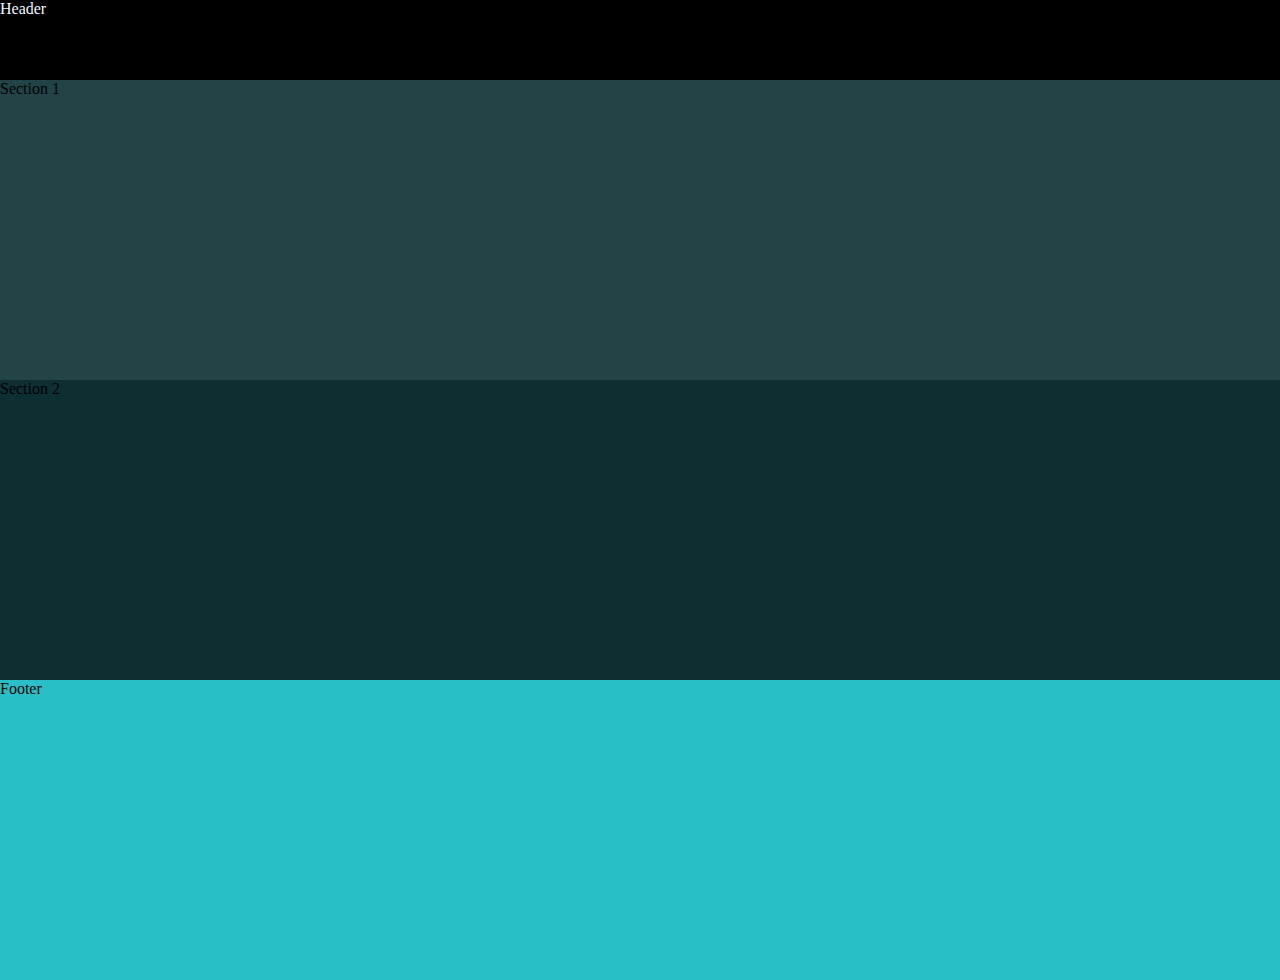
==== pages/index.html @ 6e2d2dd4 "Organização das pastas" ====
<!DOCTYPE html>
<html lang="pt-br">
  <head>
    <meta charset="UTF-8" />
    <meta name="viewport" content="width=device-width, initial-scale=1.0" />
    <link rel="icon" href="../image/slogan.png" type="../image/slogan">
    <title>Farmácia</title>
    <link rel="stylesheet" href="/style/styles.css" />
  </head>
  <body>

    <header class="header" >
      <p>Header</p>
    </header>

    <section class="section1">
     <p>Section 1 </p> 
    </section>

    <section class="section2">
      <p>Section 2 </p> 
     </section>

     <footer class="footer">
      <p>Footer</p>
     </footer>
   <script src="js/script.js"></script>
  </body>
</html>
---- style/styles.css ----
/*Paleta de cores
.color1 { #4fadb9 };
.color2 { #ace4ec };
.color3 { #12888c };
.color4 { #649aa4 };
.color5 { #b4c4c4 };
*/


* {
  margin: 0;
  padding: 0;
  box-sizing: border-box;
}

h1 {
  font-size: 2rem;
  margin-bottom: 1rem;
}

.header {
  background-color: black;
  color: aliceblue;
  height: 80px;
}

.section1{
  background-color: rgb(34, 68, 70);
  height: 300px;
}

.section2{
  background-color: rgb(13, 47, 49);
  height: 300px;

}

.footer{
  background-color: rgb(42, 191, 199);
  height: 300px;
}
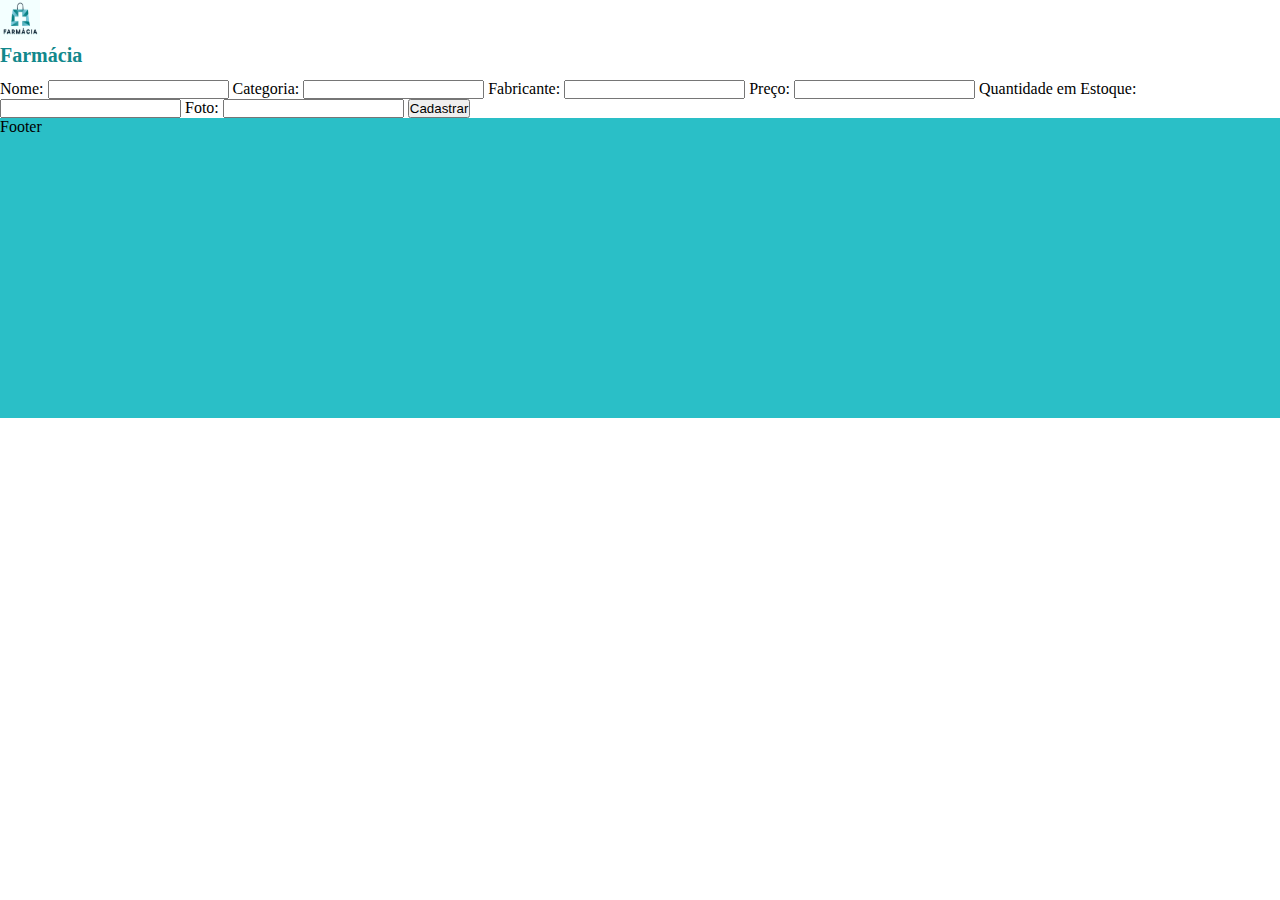
==== commit 1f5d9bd6: "Organizando HTML para formulário de cadastro. Contribuintes: Felipe, Gustavo, Dominice" ====
--- a/pages/index.html
+++ b/pages/index.html
@@ -1,29 +1,67 @@
 <!DOCTYPE html>
 <html lang="pt-br">
-  <head>
-    <meta charset="UTF-8" />
-    <meta name="viewport" content="width=device-width, initial-scale=1.0" />
-    <link rel="icon" href="../image/slogan.png" type="../image/slogan">
-    <title>Farmácia</title>
-    <link rel="stylesheet" href="/style/styles.css" />
-  </head>
-  <body>
 
-    <header class="header" >
-      <p>Header</p>
+<head>
+  <meta charset="UTF-8" />
+  <meta name="viewport" content="width=device-width, initial-scale=1.0" />
+  <link rel="icon" href="../image/slogan.png" type="../image/slogan">
+  <title>Farmácia</title>
+  <link rel="stylesheet" href="/style/styles.css" />
+</head>
+
+<body>
+
+  
+
+    <header class="header">
+      <img src="/image/slogan.png" id="slogan"/>
+      <h1>Farmácia</h1>
     </header>
 
-    <section class="section1">
-     <p>Section 1 </p> 
-    </section>
+    <div class="formulario-cadastro">
 
-    <section class="section2">
-      <p>Section 2 </p> 
-     </section>
+    
+      <form>
+        <label>Nome:</label>
+        <input />
 
-     <footer class="footer">
-      <p>Footer</p>
-     </footer>
-   <script src="js/script.js"></script>
-  </body>
-</html>
+        <label>Categoria:</label>
+        <input />
+
+        <label>Fabricante:</label>
+        <input />
+
+        <label>Preço:</label>
+        <input />
+
+        <label>Quantidade em Estoque:</label>
+        <input />
+
+        <label for="foto">Foto:</label>
+        <input type="url" id="foto">
+
+        <button type="submit">Cadastrar</button>
+      </form>
+
+
+  </div>
+
+  <div class="medicamentos-listados">
+
+  </div>
+ 
+
+
+
+
+
+  <footer class="footer">
+    <p>Footer</p>
+  </footer>
+
+
+
+  <script src="js/script.js"></script>
+</body>
+
+</html>--- a/style/styles.css
+++ b/style/styles.css
@@ -14,13 +14,13 @@
 }
 
 h1 {
-  font-size: 2rem;
+  font-size: 20px;
   margin-bottom: 1rem;
 }
 
 .header {
-  background-color: black;
-  color: aliceblue;
+  background-color: #fff;
+  color: #12888c;
   height: 80px;
 }
 
@@ -38,4 +38,9 @@
 .footer{
   background-color: rgb(42, 191, 199);
   height: 300px;
+}
+
+#slogan {
+  width: 40px;
+  height: 40px;
 }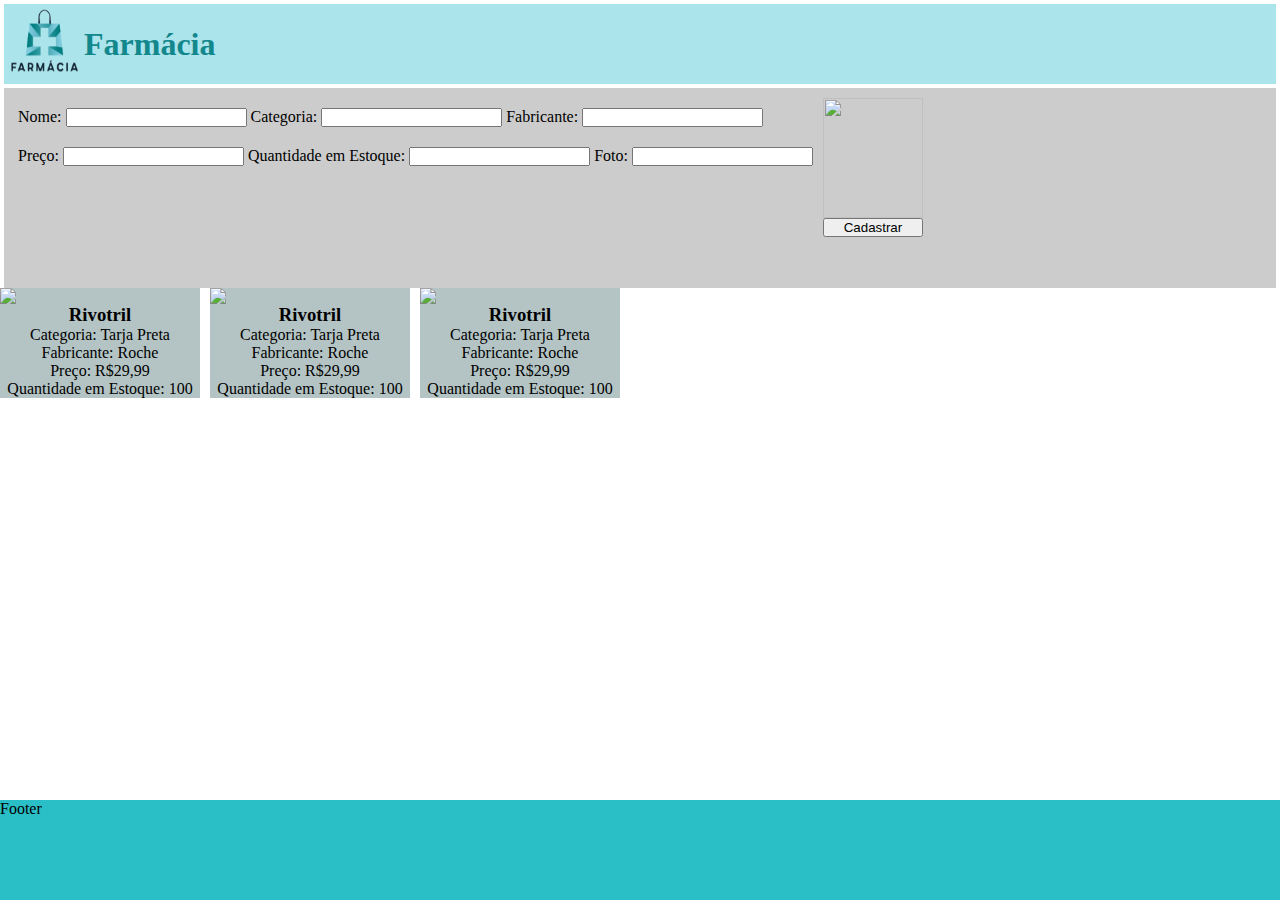
==== commit c8d248f7: "Organizando HTML e CSS do formulário. Participantes: Dominice e Felipe." ====
--- a/pages/index.html
+++ b/pages/index.html
@@ -11,45 +11,76 @@
 
 <body>
 
+  <header class="header">
+    <img src="/image/slogan-removebg-preview.png" id="slogan" />
+    <h1>Farmácia</h1>
+  </header>
+
+
+  <div class="formulario-cadastro">
+    <form class="formulario">
+      <div class="div-form">
+        <div class="div-form1">
+          <label for="nome-form">Nome:</label>
+          <input type="text" id="nome-form" />
+
+          <label for="categoria-form">Categoria:</label>
+          <input type="text" id="categoria-form" />
+
+          <label for="fabricante-form">Fabricante:</label>
+          <input type="text" id="fabricante-form" />
+        </div>
+
+        <div class="div-form1">
+          <label for="preco-form">Preço:</label>
+          <input type="number" id="preco-form" />
+
+          <label for="estoque-form">Quantidade em Estoque:</label>
+          <input type="number" id="estoque-form" />
+
+          <label for="foto-form">Foto:</label>
+          <input type="url" id="foto-form">
+        </div>
+      </div>
+
+
+      <div class="div-btn-form">
+        <img src="/image/medicamentoTP.jpg" id="img-form" />
+        <button type="submit" id="btn-form">Cadastrar</button>
+      </div>
+    </form>
+  </div>
   
+  
+  <div class="medicamentos-listados" id="medicamentos-listados">
 
-    <header class="header">
-      <img src="/image/slogan.png" id="slogan"/>
-      <h1>Farmácia</h1>
-    </header>
-
-    <div class="formulario-cadastro">
-
-    
-      <form>
-        <label>Nome:</label>
-        <input />
-
-        <label>Categoria:</label>
-        <input />
-
-        <label>Fabricante:</label>
-        <input />
-
-        <label>Preço:</label>
-        <input />
-
-        <label>Quantidade em Estoque:</label>
-        <input />
-
-        <label for="foto">Foto:</label>
-        <input type="url" id="foto">
-
-        <button type="submit">Cadastrar</button>
-      </form>
-
+    <div class="card">
+      <img src="/image/medicamentoTP.jpg" id="img-med">
+      <h3 id="nome">Rivotril</h3>
+      <p>Categoria: <span id="categoria">Tarja Preta</span></p>
+      <p>Fabricante: <span id="fabricante">Roche</span></p>
+      <p>Preço: R$<span id="preco">29,99</span></p>
+      <p>Quantidade em Estoque: <span id="estoque">100</span></p>
+    </div>
+    <div class="card">
+      <img src="/image/medicamentoTP.jpg" id="img-med">
+      <h3 id="nome">Rivotril</h3>
+      <p>Categoria: <span id="categoria">Tarja Preta</span></p>
+      <p>Fabricante: <span id="fabricante">Roche</span></p>
+      <p>Preço: R$<span id="preco">29,99</span></p>
+      <p>Quantidade em Estoque: <span id="estoque">100</span></p>
+    </div>
+    <div class="card">
+      <img src="/image/medicamentoTP.jpg" id="img-med">
+      <h3 id="nome">Rivotril</h3>
+      <p>Categoria: <span id="categoria">Tarja Preta</span></p>
+      <p>Fabricante: <span id="fabricante">Roche</span></p>
+      <p>Preço: R$<span id="preco">29,99</span></p>
+      <p>Quantidade em Estoque: <span id="estoque">100</span></p>
+    </div>
 
   </div>
 
-  <div class="medicamentos-listados">
-
-  </div>
- 
 
 
 
--- a/style/styles.css
+++ b/style/styles.css
@@ -14,33 +14,82 @@
 }
 
 h1 {
-  font-size: 20px;
-  margin-bottom: 1rem;
+  vertical-align: middle;
 }
 
 .header {
-  background-color: #fff;
+  display: flex;
+  flex-wrap: nowrap;
+  justify-content: flex-start;
+  line-height: 50px;
+  align-items: center;
+  background-color: #ace4ec;
   color: #12888c;
+  height: 80px;
+  margin: 4px;
+}
+
+#slogan {
+  width: 80px;
   height: 80px;
 }
 
-.section1{
-  background-color: rgb(34, 68, 70);
-  height: 300px;
+.formulario-cadastro {
+  display: flex;
+  flex-wrap: wrap;
+  align-items: center;
+  background-color: #CCC;
+  height: 200px;
+  margin: 0 4px;
+  padding: 4px;
 }
 
-.section2{
-  background-color: rgb(13, 47, 49);
-  height: 300px;
+.formulario {
+  display: flex;
+  align-items: flex-start;
+  height: 180px;
+  width: 100%;
+}
 
+.div-form{ 
+  display: flex;
+  flex-direction: column;
+}
+
+.div-form1 {
+  margin: 10px;
+}
+
+#img-form {
+  height: 120px;
+  width: 100px;
+}
+
+.div-btn-form {
+  display: flex;
+  flex-direction: column;
+}
+
+.medicamentos-listados{
+  display: flex;
+  gap: 10px;
+}
+
+.card {
+  display: flex;
+  flex-direction: column;
+  align-items: center;
+  background-color: #b4c4c4;
+}
+
+.card img{
+  width: 200px;
 }
 
 .footer{
   background-color: rgb(42, 191, 199);
-  height: 300px;
-}
-
-#slogan {
-  width: 40px;
-  height: 40px;
+  height: 100px;
+  width: 100%;
+  position: fixed;
+  bottom: 0;
 }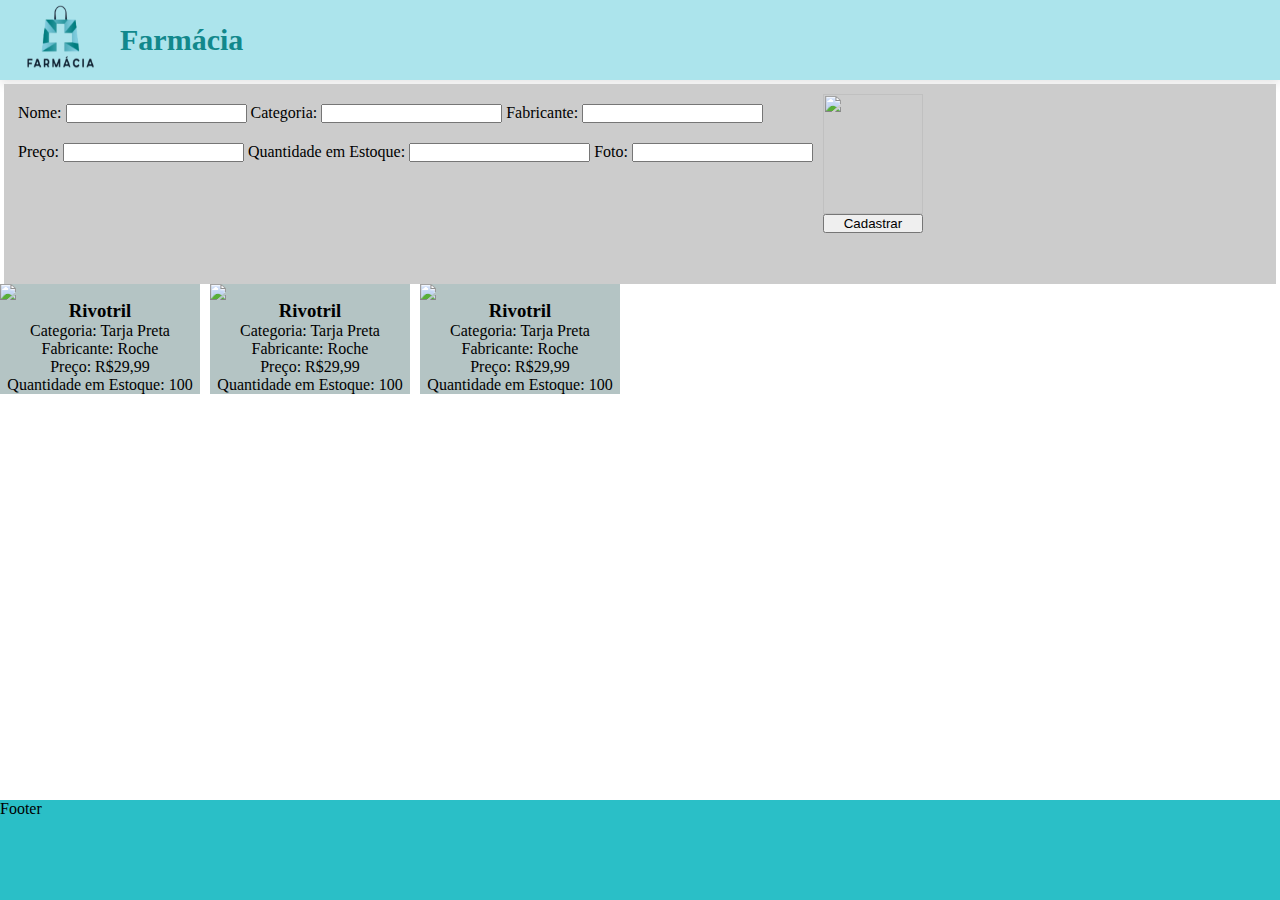
==== commit f4c79e20: "Estilizado o header e criado o acompanhamento txt" ====
--- a/pages/index.html
+++ b/pages/index.html
@@ -6,19 +6,20 @@
   <meta name="viewport" content="width=device-width, initial-scale=1.0" />
   <link rel="icon" href="../image/slogan.png" type="../image/slogan">
   <title>Farmácia</title>
-  <link rel="stylesheet" href="/style/styles.css" />
+  <link rel="stylesheet" href="../style/styles.css" />
 </head>
 
 <body>
 
   <header class="header">
     <img src="/image/slogan-removebg-preview.png" id="slogan" />
-    <h1>Farmácia</h1>
+    <h1 id="h1-titulo">Farmácia</h1>
+   
   </header>
 
 
   <div class="formulario-cadastro">
-    <form class="formulario">
+    <form class="formulario" id="Formulario">
       <div class="div-form">
         <div class="div-form1">
           <label for="nome-form">Nome:</label>
@@ -92,7 +93,7 @@
 
 
 
-  <script src="js/script.js"></script>
+  <script src="/js/script.js"></script>
 </body>
 
 </html>--- a/style/styles.css
+++ b/style/styles.css
@@ -13,26 +13,34 @@
   box-sizing: border-box;
 }
 
-h1 {
-  vertical-align: middle;
-}
-
+/* Estilos para o header */
 .header {
   display: flex;
-  flex-wrap: nowrap;
-  justify-content: flex-start;
-  line-height: 50px;
+  justify-content:baseline-content;
   align-items: center;
+  padding: 10px 20px;
   background-color: #ace4ec;
   color: #12888c;
   height: 80px;
-  margin: 4px;
+  margin-bottom: 4px;
+  box-shadow: 0 4px 10px rgba(0, 0, 0, 0.1);
 }
+
+#h1-titulo {  
+  color: #12888c;
+  font-size: 30px;
+  font-weight: bold;
+  margin-left: 20px;
+
+}
+
 
 #slogan {
   width: 80px;
   height: 80px;
 }
+
+/* Estilos para o Formulário de cadastro */
 
 .formulario-cadastro {
   display: flex;
@@ -86,10 +94,14 @@
   width: 200px;
 }
 
+/* Estilos para o footer */
+
+
 .footer{
   background-color: rgb(42, 191, 199);
   height: 100px;
   width: 100%;
   position: fixed;
   bottom: 0;
-}+}
+  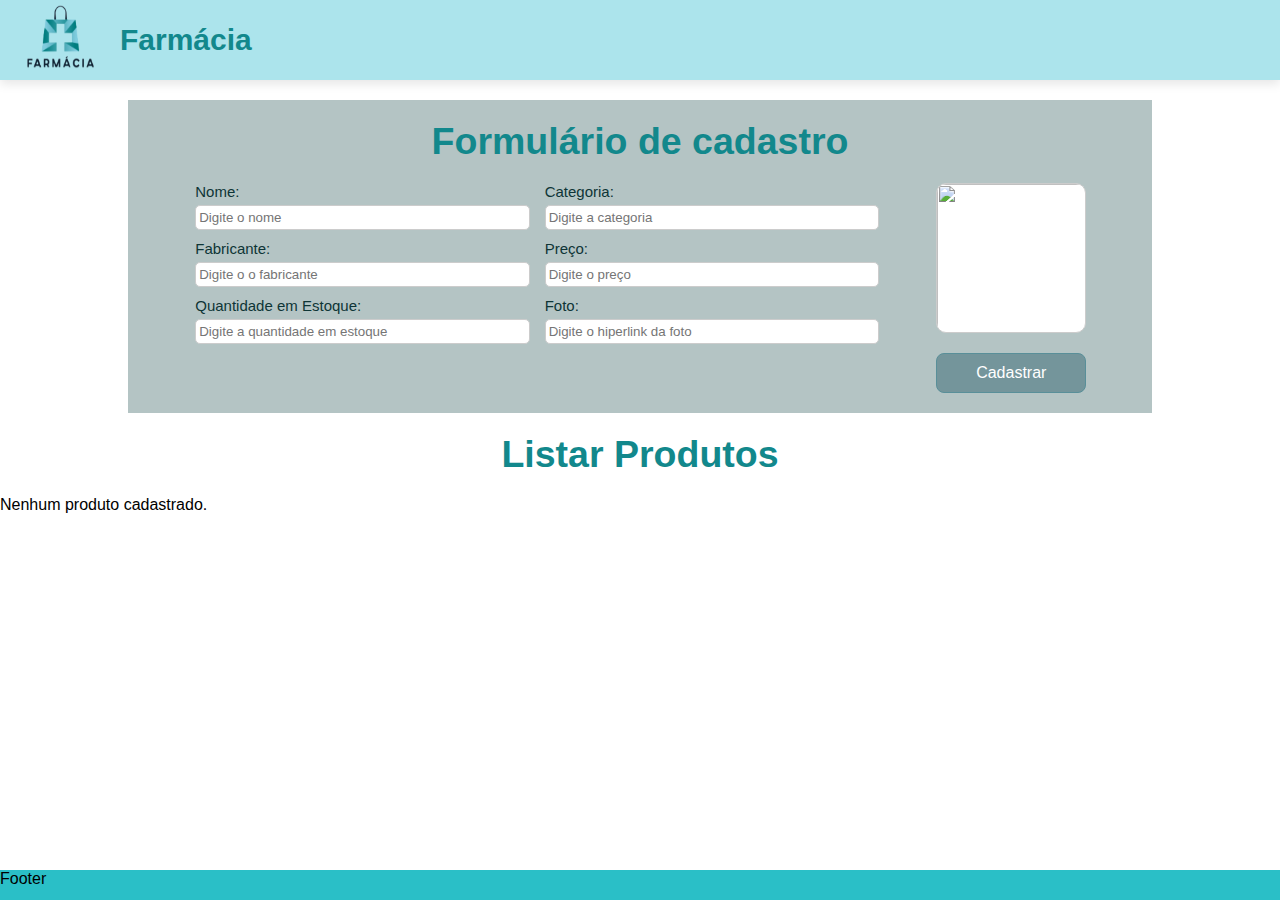
==== commit 0a8c35da: "Criado o listar produtos" ====
--- a/pages/index.html
+++ b/pages/index.html
@@ -1,99 +1,124 @@
 <!DOCTYPE html>
 <html lang="pt-br">
+  <head>
+    <meta charset="UTF-8" />
+    <meta name="viewport" content="width=device-width, initial-scale=1.0" />
+    <link rel="icon" href="../image/slogan.png" type="../image/slogan" />
+    <title>Farmácia</title>
+    <link rel="stylesheet" href="../style/styles.css" />
+  </head>
 
-<head>
-  <meta charset="UTF-8" />
-  <meta name="viewport" content="width=device-width, initial-scale=1.0" />
-  <link rel="icon" href="../image/slogan.png" type="../image/slogan">
-  <title>Farmácia</title>
-  <link rel="stylesheet" href="../style/styles.css" />
-</head>
+  <body>
+    <!--Header da página-->
+    <header class="header">
+      <img src="/image/slogan-removebg-preview.png" id="slogan" />
+      <h1 id="h1-titulo">Farmácia</h1>
+    </header>
+    <!-- Formúlario para o cadastro dos produtos -->
 
-<body>
+  
+    <div class="formulario-cadastro">
+      <div class="titulo-form">
+        <h2>Formulário de cadastro</h2>
+      </div>
 
-  <header class="header">
-    <img src="/image/slogan-removebg-preview.png" id="slogan" />
-    <h1 id="h1-titulo">Farmácia</h1>
-   
-  </header>
+      <form class="formulario" id="Formulario">
+        <div class="div-form">
+          <div>
+            <label for="nome-form">Nome:</label>
+            <input type="text" id="nome-form" placeholder="Digite o nome" />
+            
 
+          </div>
 
-  <div class="formulario-cadastro">
-    <form class="formulario" id="Formulario">
-      <div class="div-form">
-        <div class="div-form1">
-          <label for="nome-form">Nome:</label>
-          <input type="text" id="nome-form" />
+          <div>
+            <label for="categoria-form">Categoria:</label>
+            <input
+              type="text"
+              id="categoria-form"
+              placeholder="Digite a categoria"
+            />
+          </div>
 
-          <label for="categoria-form">Categoria:</label>
-          <input type="text" id="categoria-form" />
+          <div>
+            <label for="fabricante-form">Fabricante:</label>
+            <input
+              type="text"
+              id="fabricante-form"
+              placeholder="Digite o o fabricante"
+            />
+          </div>
 
-          <label for="fabricante-form">Fabricante:</label>
-          <input type="text" id="fabricante-form" />
+          <div>
+            <label for="preco-form">Preço:</label>
+            <input type="number" id="preco-form" placeholder="Digite o preço" />
+          </div>
+
+          <div>
+            <label for="estoque-form">Quantidade em Estoque:</label>
+            <input
+              type="number"
+              id="estoque-form"
+              placeholder="Digite a quantidade em estoque"
+            />
+          </div>
+
+          <div>
+            <label for="foto-form">Foto:</label>
+            <input
+              type="url"
+              id="foto-form"
+              placeholder="Digite o hiperlink da foto"
+            />
+          </div>
         </div>
 
-        <div class="div-form1">
-          <label for="preco-form">Preço:</label>
-          <input type="number" id="preco-form" />
-
-          <label for="estoque-form">Quantidade em Estoque:</label>
-          <input type="number" id="estoque-form" />
-
-          <label for="foto-form">Foto:</label>
-          <input type="url" id="foto-form">
+        <div class="div-btn-form">
+          <img src="/image/medicamentoTP.jpg" id="img-form" />
+          <button type="submit" id="btn-form">Cadastrar</button>
         </div>
-      </div>
-
-
-      <div class="div-btn-form">
-        <img src="/image/medicamentoTP.jpg" id="img-form" />
-        <button type="submit" id="btn-form">Cadastrar</button>
-      </div>
-    </form>
-  </div>
-  
-  
-  <div class="medicamentos-listados" id="medicamentos-listados">
-
-    <div class="card">
-      <img src="/image/medicamentoTP.jpg" id="img-med">
-      <h3 id="nome">Rivotril</h3>
-      <p>Categoria: <span id="categoria">Tarja Preta</span></p>
-      <p>Fabricante: <span id="fabricante">Roche</span></p>
-      <p>Preço: R$<span id="preco">29,99</span></p>
-      <p>Quantidade em Estoque: <span id="estoque">100</span></p>
-    </div>
-    <div class="card">
-      <img src="/image/medicamentoTP.jpg" id="img-med">
-      <h3 id="nome">Rivotril</h3>
-      <p>Categoria: <span id="categoria">Tarja Preta</span></p>
-      <p>Fabricante: <span id="fabricante">Roche</span></p>
-      <p>Preço: R$<span id="preco">29,99</span></p>
-      <p>Quantidade em Estoque: <span id="estoque">100</span></p>
-    </div>
-    <div class="card">
-      <img src="/image/medicamentoTP.jpg" id="img-med">
-      <h3 id="nome">Rivotril</h3>
-      <p>Categoria: <span id="categoria">Tarja Preta</span></p>
-      <p>Fabricante: <span id="fabricante">Roche</span></p>
-      <p>Preço: R$<span id="preco">29,99</span></p>
-      <p>Quantidade em Estoque: <span id="estoque">100</span></p>
+      </form>
     </div>
 
-  </div>
+    <!--Listar os produtos -->
+    
+    <div class="titulo-form">
+      <h2>Listar Produtos</h2>
+    </div>
+    <div id="lista-produtos"></div>
+<!--
+    <div class="medicamentos-listados" id="medicamentos-listados">
+      <div class="card">
+        <img src="/image/medicamentoTP.jpg" id="img-med" />
+        <h3 id="nome">Rivotril</h3>
+        <p>Categoria: <span id="categoria">Tarja Preta</span></p>
+        <p>Fabricante: <span id="fabricante">Roche</span></p>
+        <p>Preço: R$<span id="preco">29,99</span></p>
+        <p>Quantidade em Estoque: <span id="estoque">100</span></p>
+      </div>
+      <div class="card">
+        <img src="/image/medicamentoTP.jpg" id="img-med" />
+        <h3 id="nome">Rivotril</h3>
+        <p>Categoria: <span id="categoria">Tarja Preta</span></p>
+        <p>Fabricante: <span id="fabricante">Roche</span></p>
+        <p>Preço: R$<span id="preco">29,99</span></p>
+        <p>Quantidade em Estoque: <span id="estoque">100</span></p>
+      </div>
+      <div class="card">
+        <img src="/image/medicamentoTP.jpg" id="img-med" />
+        <h3 id="nome">Rivotril</h3>
+        <p>Categoria: <span id="categoria">Tarja Preta</span></p>
+        <p>Fabricante: <span id="fabricante">Roche</span></p>
+        <p>Preço: R$<span id="preco">29,99</span></p>
+        <p>Quantidade em Estoque: <span id="estoque">100</span></p>
+      </div>
+    </div>
+  -->
+  <!--Rodapé da página-->
+    <footer class="footer">
+      <p>Footer</p>
+    </footer>
 
-
-
-
-
-
-  <footer class="footer">
-    <p>Footer</p>
-  </footer>
-
-
-
-  <script src="/js/script.js"></script>
-</body>
-
-</html>+    <script src="/js/script.js"></script>
+  </body>
+</html>
--- a/style/styles.css
+++ b/style/styles.css
@@ -6,7 +6,6 @@
 .color5 { #b4c4c4 };
 */
 
-
 * {
   margin: 0;
   padding: 0;
@@ -14,9 +13,13 @@
 }
 
 /* Estilos para o header */
+body {
+  font-family: "Gill Sans", "Gill Sans MT", Calibri, "Trebuchet MS", sans-serif;
+}
+
 .header {
   display: flex;
-  justify-content:baseline-content;
+  justify-content: baseline-content;
   align-items: center;
   padding: 10px 20px;
   background-color: #ace4ec;
@@ -24,16 +27,15 @@
   height: 80px;
   margin-bottom: 4px;
   box-shadow: 0 4px 10px rgba(0, 0, 0, 0.1);
-}
-
-#h1-titulo {  
+  box-sizing: border-box;
+}
+
+#h1-titulo {
   color: #12888c;
   font-size: 30px;
   font-weight: bold;
   margin-left: 20px;
-
-}
-
+}
 
 #slogan {
   width: 80px;
@@ -44,43 +46,120 @@
 
 .formulario-cadastro {
   display: flex;
-  flex-wrap: wrap;
+  justify-content: space-btween;
   align-items: center;
-  background-color: #CCC;
-  height: 200px;
-  margin: 0 4px;
-  padding: 4px;
+  background-color: #b4c4c4;
+  padding: 20px;
+  flex-wrap: wrap;
+  margin: 20px auto;
+  width: 80%;
+  
+}
+
+.titulo-form {
+ 
+  color: #12888c;
+  font-size: 25px;
+  margin-bottom: 20px;
+  text-align: center; 
+  width: 100%; 
 }
 
 .formulario {
   display: flex;
+  flex-direction: row;
+  width: 100%;
+  gap: 10px;
+  flex-wrap: wrap;
+  justify-content: space-evenly;
+}
+
+
+.div-form {
+ 
+  display: flex;
+  flex-wrap: wrap;
+  width: 70%;
+  gap: 10px;
+  align-content: flex-start;
+  justify-content: space-around;
+  flex-direction: row;
+}
+/* deixar os inputs dividido no mesmo tamanho*/
+.div-form div {
+  display: flex;
+  flex-direction: column;
+  width: calc(50% - 10px);
+}
+
+.div-form label {
+  font-size: 15px;
+  margin-bottom: 5px;
+  color: #0e3536;
+}
+
+.div-form input {
+  padding: 3px;
+  border-radius: 5px;
+  border: 1px solid #ccc;
+  width: 100%;
+  margin-bottom: 10px;
+}
+
+#nome-form,
+#categoria-form,
+#fabricante-form,
+#preco-form,
+#estoque-form,
+#foto-form {
+  margin: 0;
+  height: 25px;
+  width: 100%;
+}
+
+#img-form {
+  height: 150px;
+  width: 150px;
+  border: 1px solid #ccc;
+  border-radius: 10px;
+  margin-bottom: 20px;
+  background-color: #fff;
+}
+
+.div-btn-form {
+  display: flex;
+  flex-direction: column;
   align-items: flex-start;
-  height: 180px;
-  width: 100%;
-}
-
-.div-form{ 
-  display: flex;
-  flex-direction: column;
-}
-
-.div-form1 {
-  margin: 10px;
-}
-
-#img-form {
-  height: 120px;
-  width: 100px;
-}
-
-.div-btn-form {
-  display: flex;
-  flex-direction: column;
-}
-
-.medicamentos-listados{
+  justify-content: space-between;
+  width: 150px;
+  margin-right: 1px;
+  padding-right: 1px;
+}
+
+#btn-form {
+  width: 150px;
+  background-color: #74959b;
+  color: #ffffff;
+  border-radius: 8px;
+  border: 1px solid #598f99;
+  font-size: 16px;
+  padding: 10px;
+  text-align: center;
+}
+
+#btn-form:hover {
+  background-color: #12888c;
+  color: #ace4ec;
+  border-color: #ace4ec;
+  cursor: pointer;
+}
+
+/* Medicamentos*/
+
+.medicamentos-listados {
   display: flex;
   gap: 10px;
+  flex-wrap: wrap;
 }
 
 .card {
@@ -90,18 +169,106 @@
   background-color: #b4c4c4;
 }
 
-.card img{
+.card img {
+  padding: 5px;
   width: 200px;
 }
 
+
+/*Mostar produto*/
+#lista-produtos {
+  display: flex;
+  flex-wrap: wrap;
+  justify-content: space-between;
+}
+
+.produto-card {
+  border: 1px solid #ccc;
+  border-radius: 8px;
+  padding: 16px;
+  margin: 10px;
+  text-align: center;
+  box-shadow: 2px 2px 8px rgba(0, 0, 0, 0.1);
+  width: calc(25% - 20px); /* 4 produtos por linha */
+}
+
+.produto-card img {
+  border-radius: 8px;
+  margin-bottom: 10px;
+}
+
+
 /* Estilos para o footer */
 
-
-.footer{
+.footer {
   background-color: rgb(42, 191, 199);
-  height: 100px;
+  height: 30px;
   width: 100%;
   position: fixed;
   bottom: 0;
 }
-  +
+/*RESPONSIVIDADE*/
+
+/*Header*/
+
+@media (max-width: 1024px) {
+  #h1-titulo {
+    font-size: 24px;
+    margin-left: 10px;
+  }
+
+  #slogan {
+    width: 60px;
+    height: 60px;
+  }
+}
+
+@media (max-width: 768px) {
+  .header {
+    flex-direction: column;
+    height: auto;
+    padding: 15px;
+    align-items: center;
+  }
+
+  #h1-titulo {
+    font-size: 20px;
+    margin-left: 0;
+    text-align: center;
+  }
+
+  #slogan {
+    width: 50px;
+    height: 50px;
+  }
+}
+
+/*Responsividade do formulário*/
+@media (max-width: 768px) {
+  .div-form div {
+    width: 100%;
+  }
+
+  .div-btn-form {
+    width: 100%;
+    align-items: center;
+  }
+}
+/* Responsividade do listar produtos*/
+
+@media (max-width: 780px) {
+  .produto-card {
+      width: calc(50% - 20px); /* 2 produtos por linha em telas menores */
+  }
+}
+
+@media (max-width: 480px) {
+  .produto-card {
+      width: 100%; /* 1 produto por linha em telas pequenas */
+  }
+}
+
+
+
+
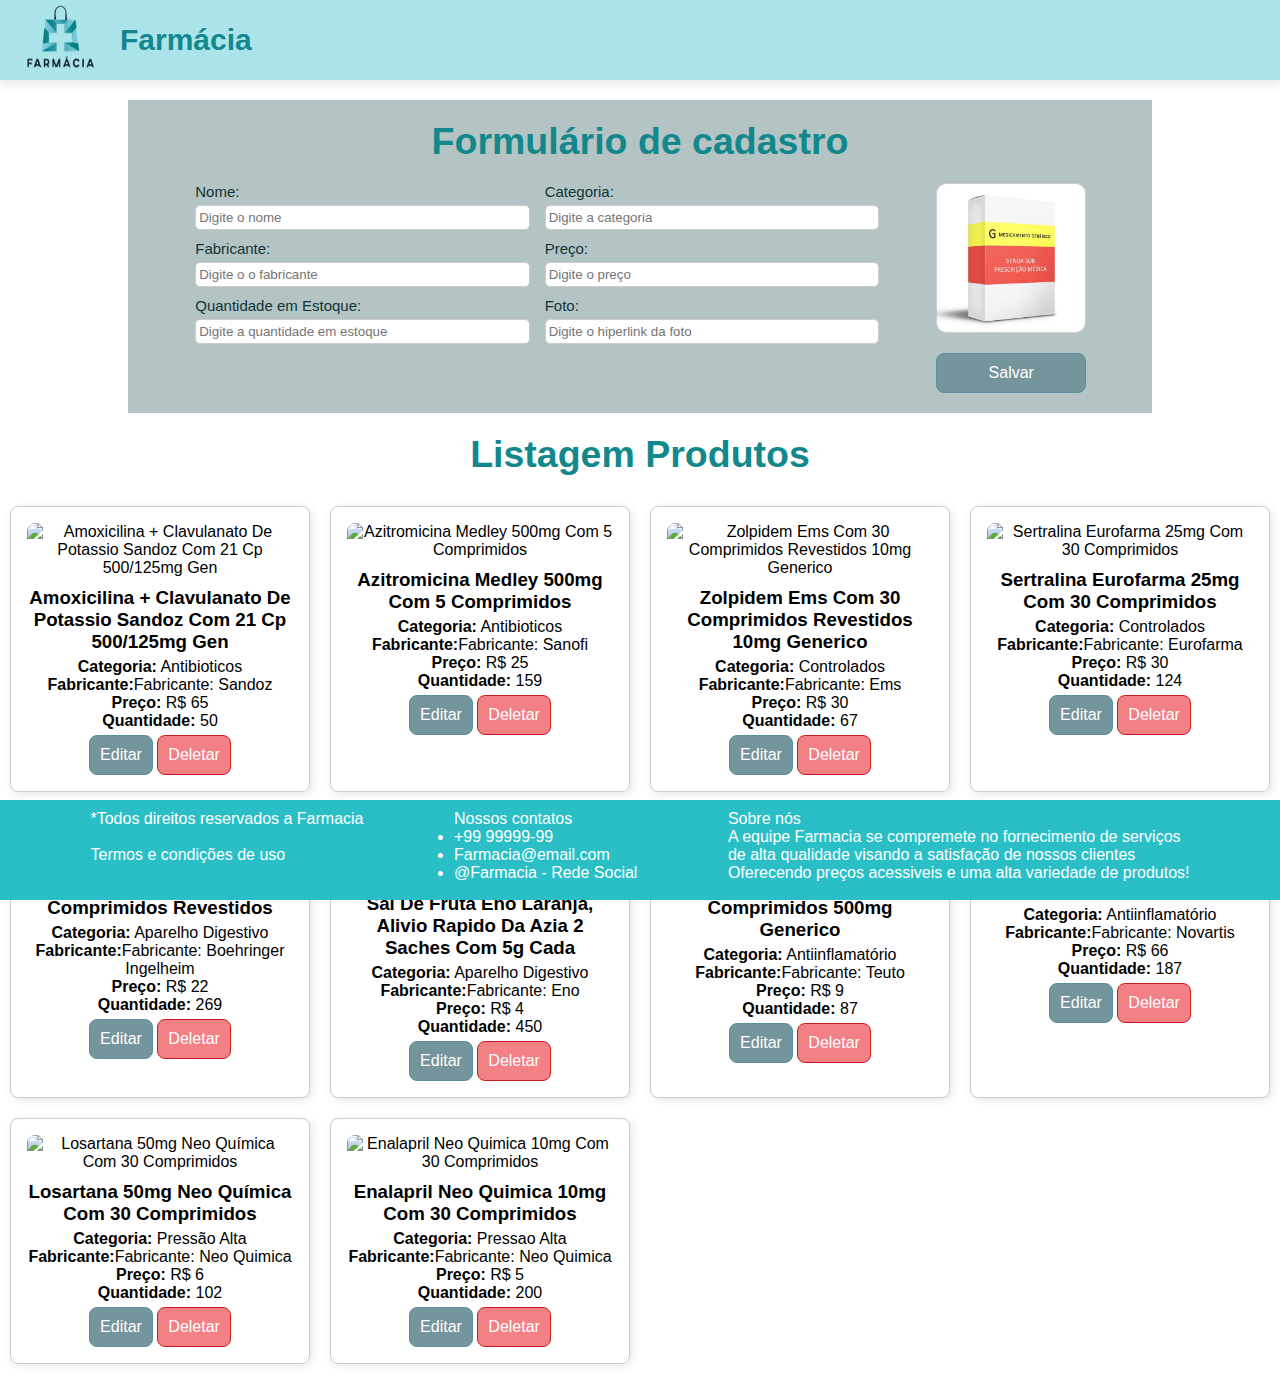
==== commit 91f81a11: "funçao carregarProdutosIniciais, indentação do js, - Apresentar a imagem no cadastro, - Criar um alt" ====
--- a/pages/index.html
+++ b/pages/index.html
@@ -23,6 +23,9 @@
       </div>
 
       <form class="formulario" id="Formulario">
+
+        <input type="hidden" id="id-form"/>
+
         <div class="div-form">
           <div>
             <label for="nome-form">Nome:</label>
@@ -74,8 +77,8 @@
         </div>
 
         <div class="div-btn-form">
-          <img src="/image/medicamentoTP.jpg" id="img-form" />
-          <button type="submit" id="btn-form">Cadastrar</button>
+          <img src="/image/img-med-generico.png" id="img-form" />
+          <button type="submit" class="btn" id="btn-form">Salvar</button>
         </div>
       </form>
     </div>
@@ -83,7 +86,7 @@
     <!--Listar os produtos -->
     
     <div class="titulo-form">
-      <h2>Listar Produtos</h2>
+      <h2>Listagem Produtos</h2>
     </div>
     <div id="lista-produtos"></div>
 <!--
@@ -95,30 +98,34 @@
         <p>Fabricante: <span id="fabricante">Roche</span></p>
         <p>Preço: R$<span id="preco">29,99</span></p>
         <p>Quantidade em Estoque: <span id="estoque">100</span></p>
+        <button onclick="editarProduto(id)">Editar</button>
+        <button>Excluir</button>
       </div>
-      <div class="card">
-        <img src="/image/medicamentoTP.jpg" id="img-med" />
-        <h3 id="nome">Rivotril</h3>
-        <p>Categoria: <span id="categoria">Tarja Preta</span></p>
-        <p>Fabricante: <span id="fabricante">Roche</span></p>
-        <p>Preço: R$<span id="preco">29,99</span></p>
-        <p>Quantidade em Estoque: <span id="estoque">100</span></p>
-      </div>
-      <div class="card">
-        <img src="/image/medicamentoTP.jpg" id="img-med" />
-        <h3 id="nome">Rivotril</h3>
-        <p>Categoria: <span id="categoria">Tarja Preta</span></p>
-        <p>Fabricante: <span id="fabricante">Roche</span></p>
-        <p>Preço: R$<span id="preco">29,99</span></p>
-        <p>Quantidade em Estoque: <span id="estoque">100</span></p>
-      </div>
-    </div>
   -->
+
   <!--Rodapé da página-->
     <footer class="footer">
-      <p>Footer</p>
+      <div>
+      <p>*Todos direitos reservados a Farmacia</p>
+      <br>
+      <p>Termos e condições de uso</p>
+      </div>
+      <div>
+        <p>Nossos contatos</p>
+        <ul>
+        <li>+99 99999-99</li>
+        <li>Farmacia@email.com</li>
+        <li>@Farmacia - Rede Social</li>
+        </ul>
+      </div>
+      <div>
+        <p>Sobre nós</p>
+        
+        <p>A equipe Farmacia se compremete no fornecimento de serviços</p>
+        <p>de alta qualidade visando a satisfação de nossos clientes</p>
+        <p>Oferecendo preços acessiveis e uma alta variedade de produtos!</p>
+      </div>
     </footer>
-
-    <script src="/js/script.js"></script>
+    <script type="module" src="/js/script.js"></script>
   </body>
 </html>
--- a/style/styles.css
+++ b/style/styles.css
@@ -136,8 +136,8 @@
   padding-right: 1px;
 }
 
-#btn-form {
-  width: 150px;
+.btn {
+  
   background-color: #74959b;
   color: #ffffff;
   border-radius: 8px;
@@ -147,13 +147,37 @@
   text-align: center;
 }
 
-#btn-form:hover {
+.btn-danger {
+  background-color: #ef5056b9;
+  color: #ffffff;
+  border-radius: 8px;
+  border: 1px solid #c61e1e;
+  font-size: 16px;
+  padding: 10px;
+  text-align: center;
+}
+
+#btn-form {
+  width: 150px;
+}
+
+
+.btn:hover {
   background-color: #12888c;
   color: #ace4ec;
   border-color: #ace4ec;
   cursor: pointer;
 }
 
+.btn-danger:hover {
+  background-color: #f50505;
+  color: #FFF;
+  border-color: #c61e1e;
+  cursor: pointer;
+}
+
+
+
 /* Medicamentos*/
 
 .medicamentos-listados {
@@ -179,7 +203,7 @@
 #lista-produtos {
   display: flex;
   flex-wrap: wrap;
-  justify-content: space-between;
+  justify-content: flex-start;
 }
 
 .produto-card {
@@ -197,15 +221,33 @@
   margin-bottom: 10px;
 }
 
-
+.produto-card h3 {
+  margin-bottom: 5px;
+}
+
+.produto-card .btn{
+  margin-top: 5px;
+}
+
+.label {
+  font-weight: bold;
+}
 /* Estilos para o footer */
 
 .footer {
   background-color: rgb(42, 191, 199);
-  height: 30px;
+  height: 100px;
   width: 100%;
+  padding-top: 10px;
   position: fixed;
   bottom: 0;
+  display: flex;
+  justify-content: space-evenly;
+  color: white;
+}
+.footer div
+{
+  font-weight:500;
 }
 
 /*RESPONSIVIDADE*/
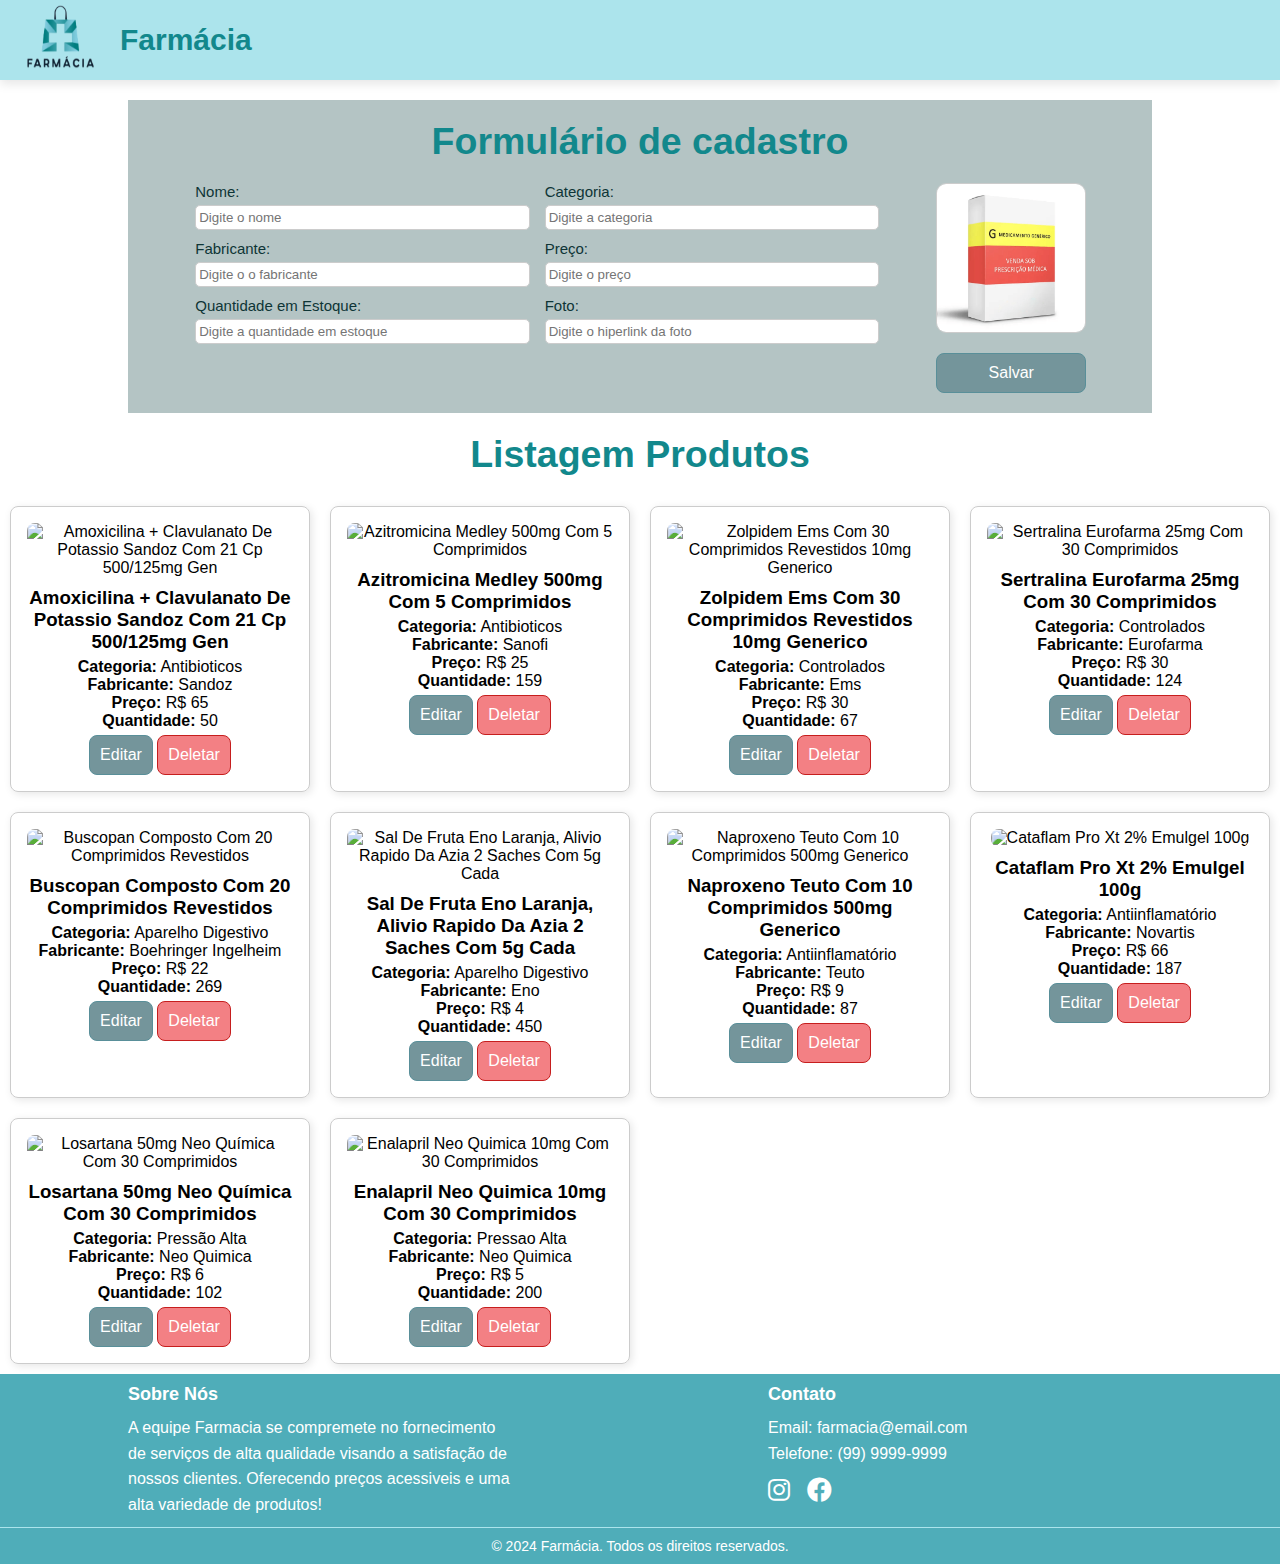
==== commit 4103edd9: "estilização e responsividade do footer" ====
--- a/pages/index.html
+++ b/pages/index.html
@@ -3,8 +3,9 @@
   <head>
     <meta charset="UTF-8" />
     <meta name="viewport" content="width=device-width, initial-scale=1.0" />
-    <link rel="icon" href="../image/slogan.png" type="../image/slogan" />
+    <link rel="icon" href="../image/slogan.png" type="../image/png" />
     <title>Farmácia</title>
+    <link rel="stylesheet" href="https://cdnjs.cloudflare.com/ajax/libs/font-awesome/6.0.0-beta3/css/all.min.css">
     <link rel="stylesheet" href="../style/styles.css" />
   </head>
 
@@ -16,22 +17,18 @@
     </header>
     <!-- Formúlario para o cadastro dos produtos -->
 
-  
     <div class="formulario-cadastro">
       <div class="titulo-form">
         <h2>Formulário de cadastro</h2>
       </div>
 
       <form class="formulario" id="Formulario">
-
-        <input type="hidden" id="id-form"/>
+        <input type="hidden" id="id-form" />
 
         <div class="div-form">
           <div>
             <label for="nome-form">Nome:</label>
             <input type="text" id="nome-form" placeholder="Digite o nome" />
-            
-
           </div>
 
           <div>
@@ -84,12 +81,12 @@
     </div>
 
     <!--Listar os produtos -->
-    
+
     <div class="titulo-form">
       <h2>Listagem Produtos</h2>
     </div>
     <div id="lista-produtos"></div>
-<!--
+    <!--
     <div class="medicamentos-listados" id="medicamentos-listados">
       <div class="card">
         <img src="/image/medicamentoTP.jpg" id="img-med" />
@@ -103,29 +100,32 @@
       </div>
   -->
 
-  <!--Rodapé da página-->
+    <!--Rodapé da página-->
     <footer class="footer">
-      <div>
-      <p>*Todos direitos reservados a Farmacia</p>
-      <br>
-      <p>Termos e condições de uso</p>
+      <div class="footer-content">
+        <div class="footer-section about">
+          <h3>Sobre Nós</h3>
+          <p>A equipe Farmacia se compremete no fornecimento de serviços de alta qualidade visando a satisfação de nossos clientes. Oferecendo preços acessiveis e uma alta variedade de produtos!</p>
+        </div>
+        <div class="footer-section contact">
+          <h3>Contato</h3>
+          <p>Email: farmacia@email.com</p>
+          <p>Telefone: (99) 9999-9999</p>
+          <div class="social-icons">
+            <a href="https://www.instagram.com" target="_blank">
+              <i class="fab fa-instagram"></i>
+            </a>
+            <a href="https://www.facebook.com" target="_blank">
+              <i class="fab fa-facebook"></i>
+            </a>
+          </div>
+        </div>
       </div>
-      <div>
-        <p>Nossos contatos</p>
-        <ul>
-        <li>+99 99999-99</li>
-        <li>Farmacia@email.com</li>
-        <li>@Farmacia - Rede Social</li>
-        </ul>
-      </div>
-      <div>
-        <p>Sobre nós</p>
-        
-        <p>A equipe Farmacia se compremete no fornecimento de serviços</p>
-        <p>de alta qualidade visando a satisfação de nossos clientes</p>
-        <p>Oferecendo preços acessiveis e uma alta variedade de produtos!</p>
+      <div class="footer-bottom">
+        &copy; 2024 Farmácia. Todos os direitos reservados.
       </div>
     </footer>
+
     <script type="module" src="/js/script.js"></script>
   </body>
 </html>
--- a/style/styles.css
+++ b/style/styles.css
@@ -19,7 +19,6 @@
 
 .header {
   display: flex;
-  justify-content: baseline-content;
   align-items: center;
   padding: 10px 20px;
   background-color: #ace4ec;
@@ -235,19 +234,50 @@
 /* Estilos para o footer */
 
 .footer {
-  background-color: rgb(42, 191, 199);
-  height: 100px;
-  width: 100%;
+  background-color: #4fadb9;
+  padding: 10px 0;
+  color: white;
+}
+.footer-content {
+  display: flex;
+  justify-content: space-around;
+  align-items: flex-start;
+  margin-bottom: 10px;
+}
+
+.footer-section {
+  width: 30%;
+}
+
+.footer-section h3 {
+  font-size: 18px;
+  margin-bottom: 10px;
+}
+
+.footer-section p {
+  line-height: 1.6;
+}
+
+.social-icons {
+  margin-top: 10px;
+}
+
+.social-icons a {
+  color: white;
+  margin-right: 10px;
+  font-size: 25px;
+  text-decoration: none;
+}
+
+.footer-bottom {
+  text-align: center;
+  font-size: 14px;
   padding-top: 10px;
-  position: fixed;
-  bottom: 0;
-  display: flex;
-  justify-content: space-evenly;
-  color: white;
-}
-.footer div
-{
-  font-weight:500;
+  border-top: 1px solid #ace4ec;
+}
+
+.footer a:hover {
+  color: #ace4ec;
 }
 
 /*RESPONSIVIDADE*/
@@ -311,6 +341,23 @@
   }
 }
 
-
-
-
+/* Responsividade do footer*/
+
+@media (max-width: 768px) {
+  .footer-content {
+    flex-direction: column;
+    align-items: center;
+  }
+
+  .footer-section {
+    width: 100%;
+    margin-bottom: 20px;
+    text-align: center;
+  }
+
+  .social-icons a {
+    font-size: 24px;
+  }
+}
+
+
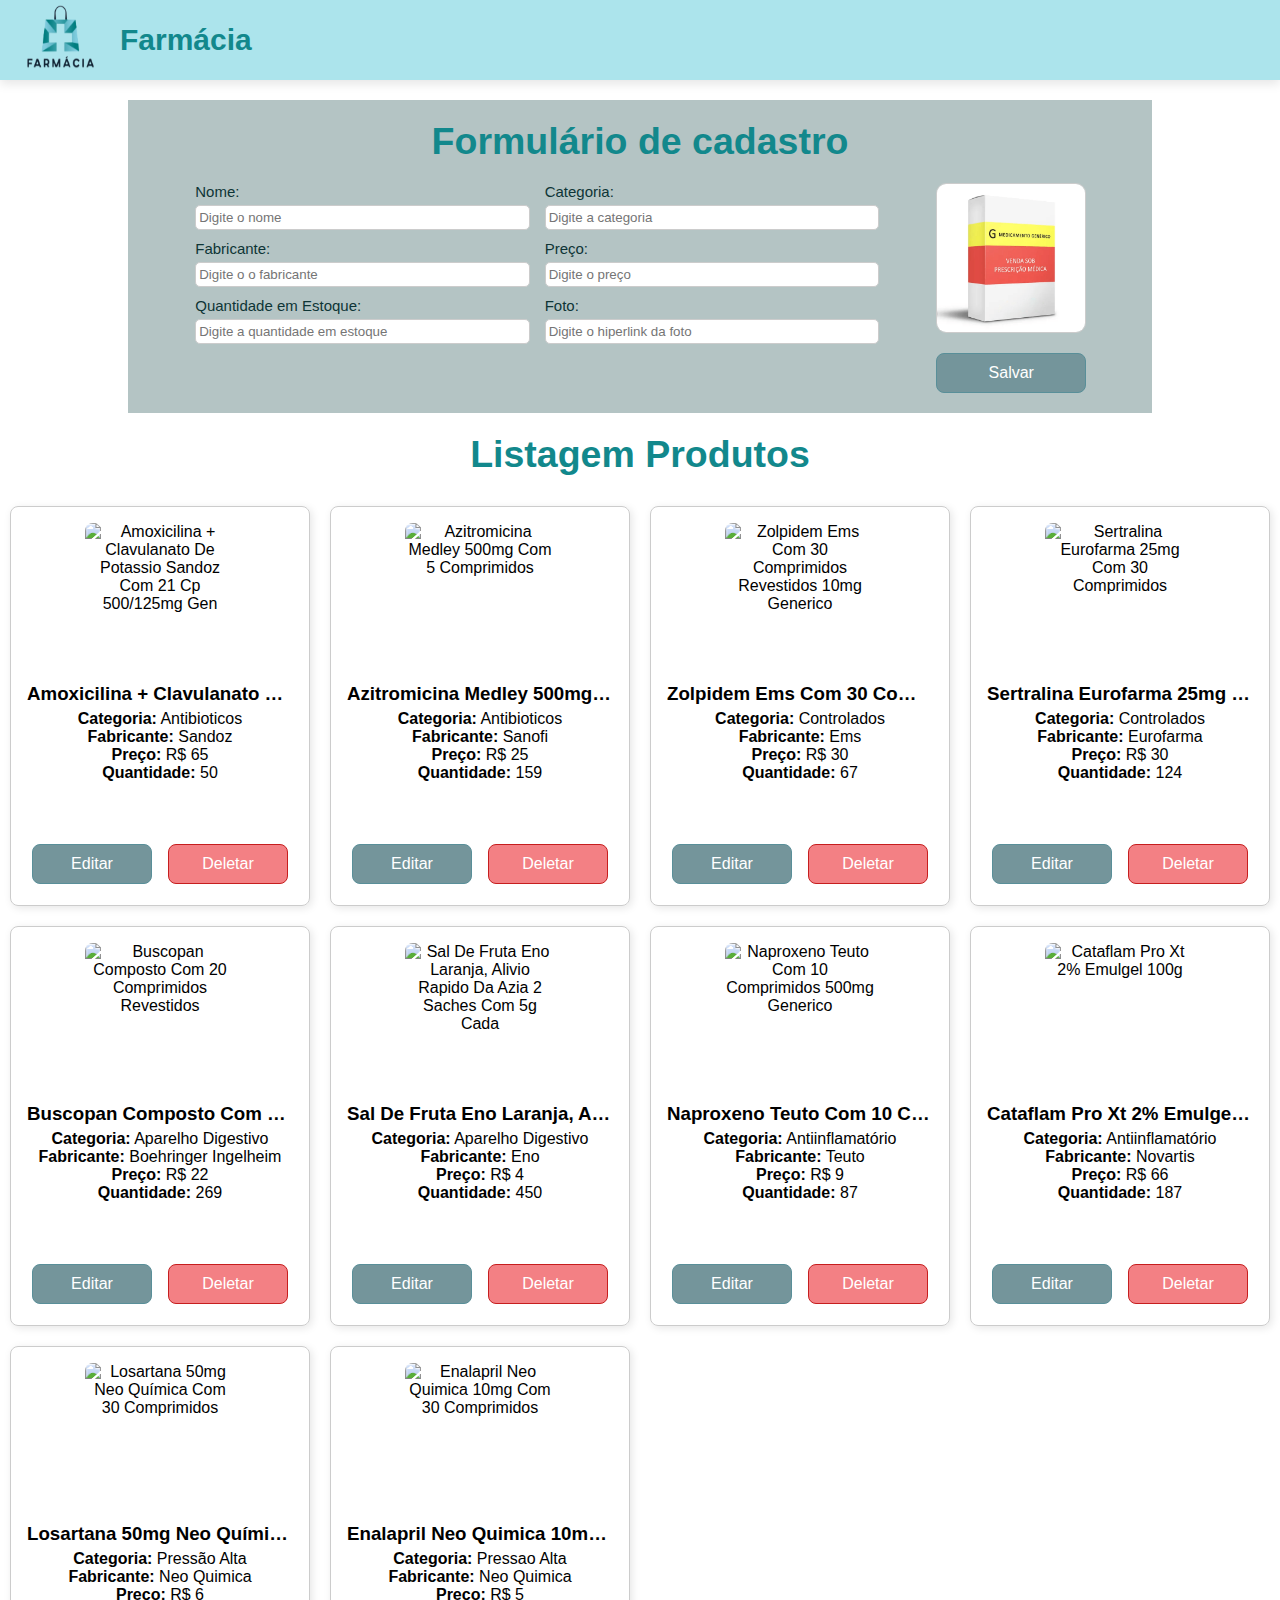
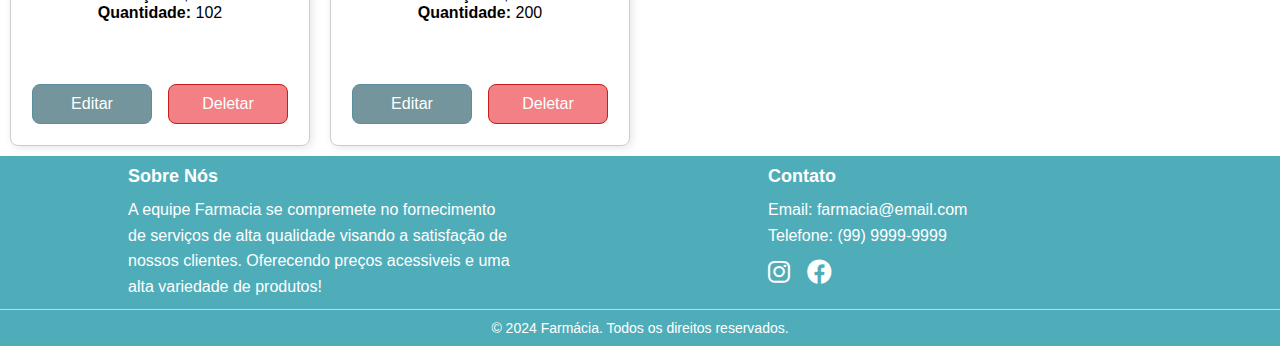
==== commit a6194fc0: "criada a funcao de excluirProduto" ====
--- a/pages/index.html
+++ b/pages/index.html
@@ -95,8 +95,10 @@
         <p>Fabricante: <span id="fabricante">Roche</span></p>
         <p>Preço: R$<span id="preco">29,99</span></p>
         <p>Quantidade em Estoque: <span id="estoque">100</span></p>
-        <button onclick="editarProduto(id)">Editar</button>
-        <button>Excluir</button>
+        <div class="btn-container">
+          <button onclick="editarProduto(id)">Editar</button>
+          <button>Excluir</button>
+        </div>
       </div>
   -->
 
--- a/style/styles.css
+++ b/style/styles.css
@@ -151,9 +151,13 @@
   color: #ffffff;
   border-radius: 8px;
   border: 1px solid #c61e1e;
+  flex: 1;
+  margin: 5px;
+  padding: 10px;
+  text-align: center;
+  max-width: 120px;
+  box-sizing: border-box;
   font-size: 16px;
-  padding: 10px;
-  text-align: center;
 }
 
 #btn-form {
@@ -213,19 +217,45 @@
   text-align: center;
   box-shadow: 2px 2px 8px rgba(0, 0, 0, 0.1);
   width: calc(25% - 20px); /* 4 produtos por linha */
+  display: flex;
+  flex-direction: column;
+  justify-content: space-between;
+  height: 400px;
 }
 
 .produto-card img {
+  width: 150px;
+  height: 150px;
+  object-fit: cover;
   border-radius: 8px;
   margin-bottom: 10px;
+  display: block;
+  margin-left: auto;
+  margin-right: auto;
 }
 
 .produto-card h3 {
   margin-bottom: 5px;
+  text-overflow: ellipsis;
+  overflow: hidden;
+  white-space: nowrap;
+  width: 100%;
+}
+
+.produto-card .btn-container {
+  display: flex;
+  justify-content: space-between;
+  margin-top: auto;
+
 }
 
 .produto-card .btn{
-  margin-top: 5px;
+  flex: 1; 
+  margin: 5px; 
+  padding: 10px;
+  text-align: center;
+  max-width: 120px;
+  box-sizing: border-box;
 }
 
 .label {
